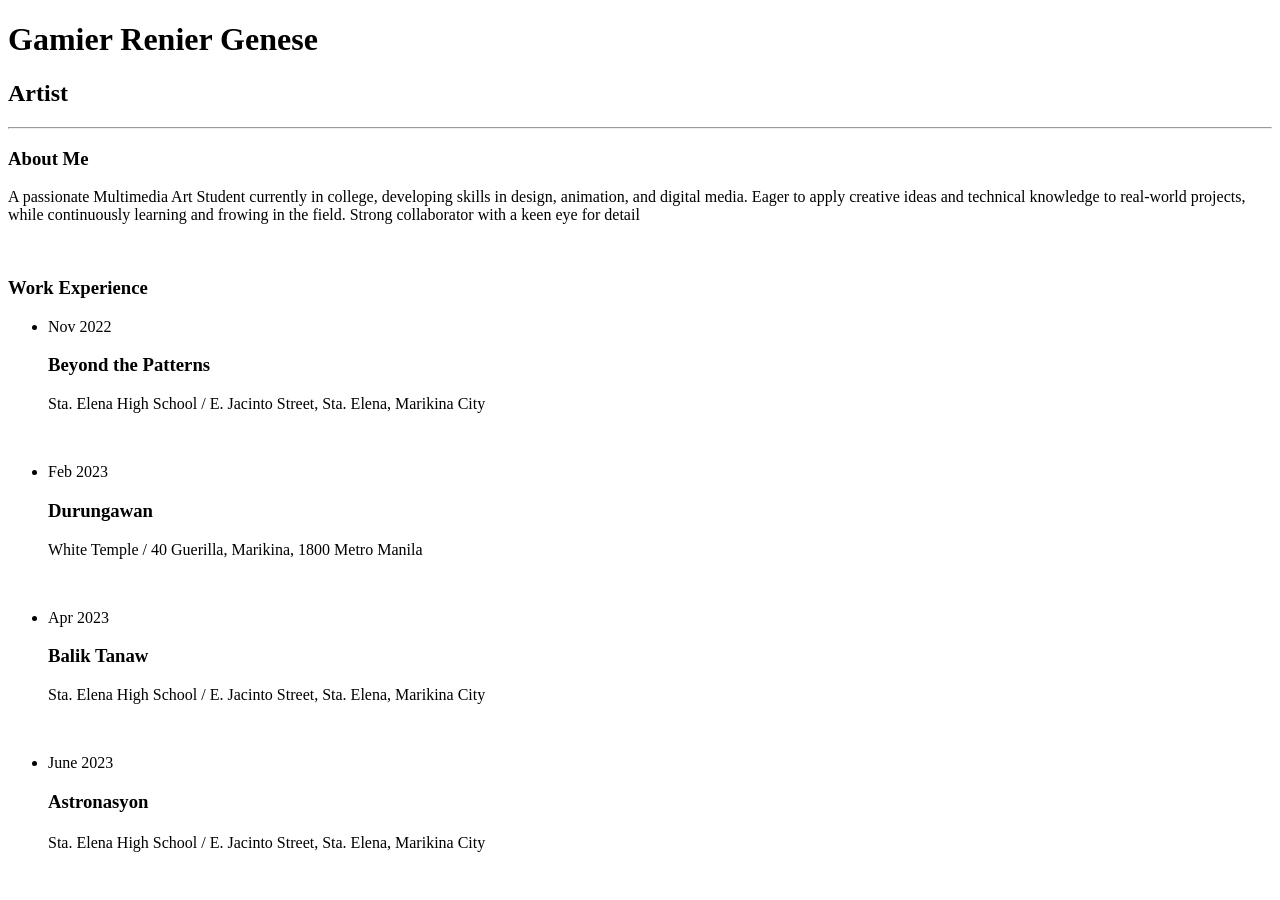
==== index.html @ 8a008257 "pag lasing dun ka lang malambing" ====
<!DOCTYPE html>
<html lang="en">
<head>
    <meta charset="UTF-8">
    <meta name="viewport" content="width=device-width, initial-scale=1.0">
    <title>Gamier Resume</title>
</head>
<body>
    <h1>Gamier Renier Genese</h1>
    <h2>Artist</h2>
    <hr>
    <h3>About Me</h3>
    <p>A passionate Multimedia Art Student currently in college, developing skills in design, animation, and digital media. Eager to apply creative ideas and technical 
    knowledge to real-world projects, while continuously learning and frowing in the field. Strong collaborator with a keen eye for detail</p><br>
    <h3>Work Experience</h3>
    <p><ul><li>Nov 2022</p>
    <h3>Beyond the Patterns</h3>
    <p>Sta. Elena High School / E. Jacinto Street, Sta. Elena, Marikina City</p><br>
    <p><li>Feb 2023</p>
    <h3>Durungawan</h3>
    <p>White Temple / 40 Guerilla, Marikina, 1800 Metro Manila</p><br>
    <p><li>Apr 2023</p>
    <h3>Balik Tanaw</h3>
    <p>Sta. Elena High School / E. Jacinto Street, Sta. Elena, Marikina City</p><br>
    <p><li>June 2023 </p>
    <h3>Astronasyon</h3>
    <h4></h4>
    <p>Sta. Elena High School / E. Jacinto Street, Sta. Elena, Marikina City</p>
</body>
</html
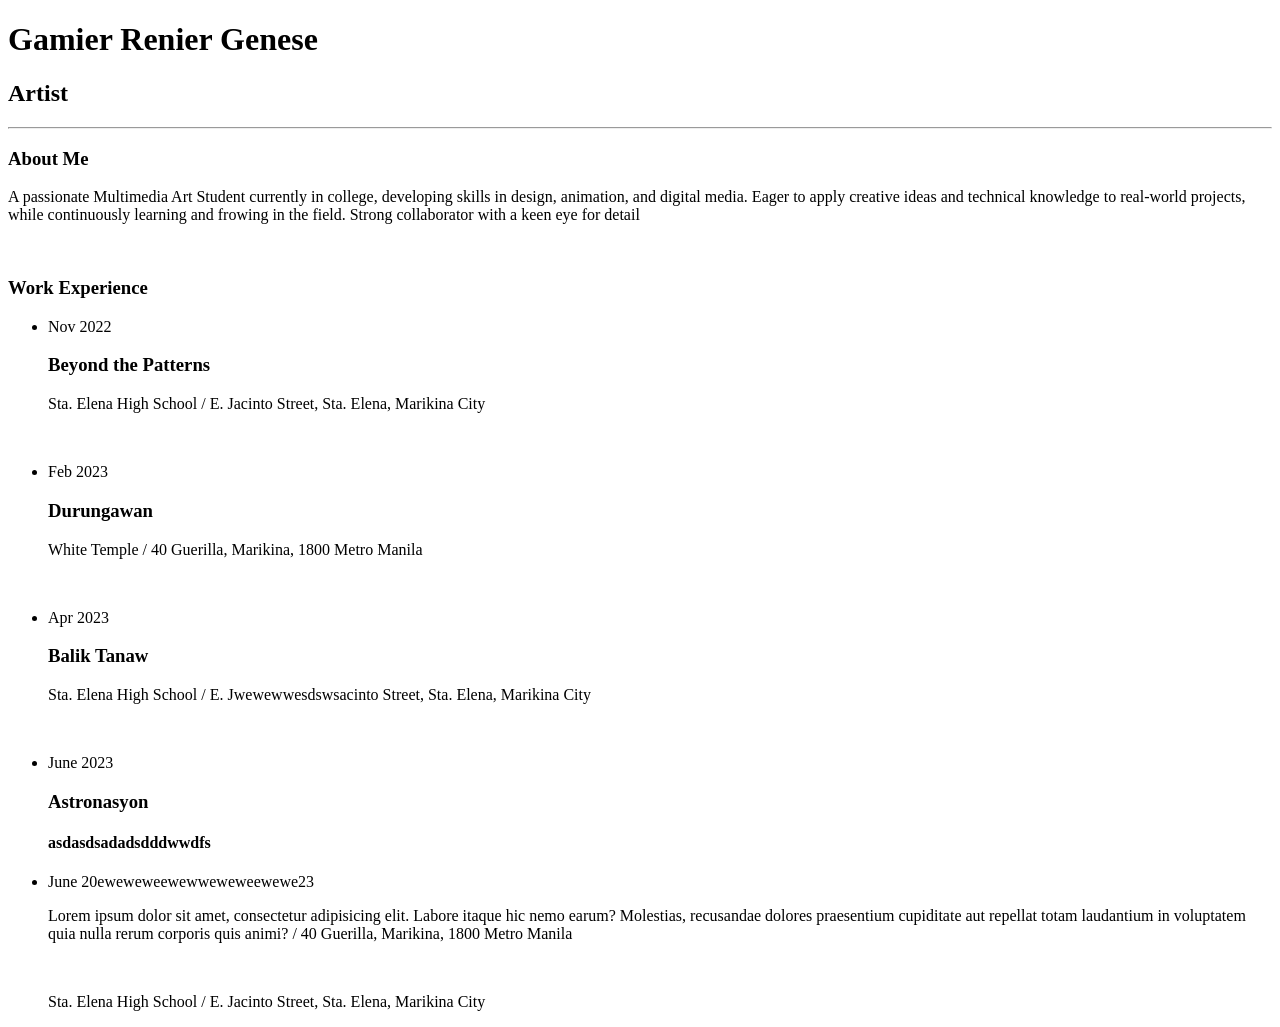
==== commit b46aa9a8: "wala lang" ====
--- a/index.html
+++ b/index.html
@@ -21,10 +21,12 @@
     <p>White Temple / 40 Guerilla, Marikina, 1800 Metro Manila</p><br>
     <p><li>Apr 2023</p>
     <h3>Balik Tanaw</h3>
-    <p>Sta. Elena High School / E. Jacinto Street, Sta. Elena, Marikina City</p><br>
+    <p>Sta. Elena High School / E. Jwewewwesdswsacinto Street, Sta. Elena, Marikina City</p><br>
     <p><li>June 2023 </p>
     <h3>Astronasyon</h3>
-    <h4></h4>
+    <h4>asdasdsadadsdddwwdfs</h4>
+    <p><li>June 20eweweweewewweweweewewe23 </p>
+        <p>Lorem ipsum dolor sit amet, consectetur adipisicing elit. Labore itaque hic nemo earum? Molestias, recusandae dolores praesentium cupiditate aut repellat totam laudantium in voluptatem quia nulla rerum corporis quis animi?  / 40 Guerilla, Marikina, 1800 Metro Manila</p><br>
     <p>Sta. Elena High School / E. Jacinto Street, Sta. Elena, Marikina City</p>
 </body>
 </html
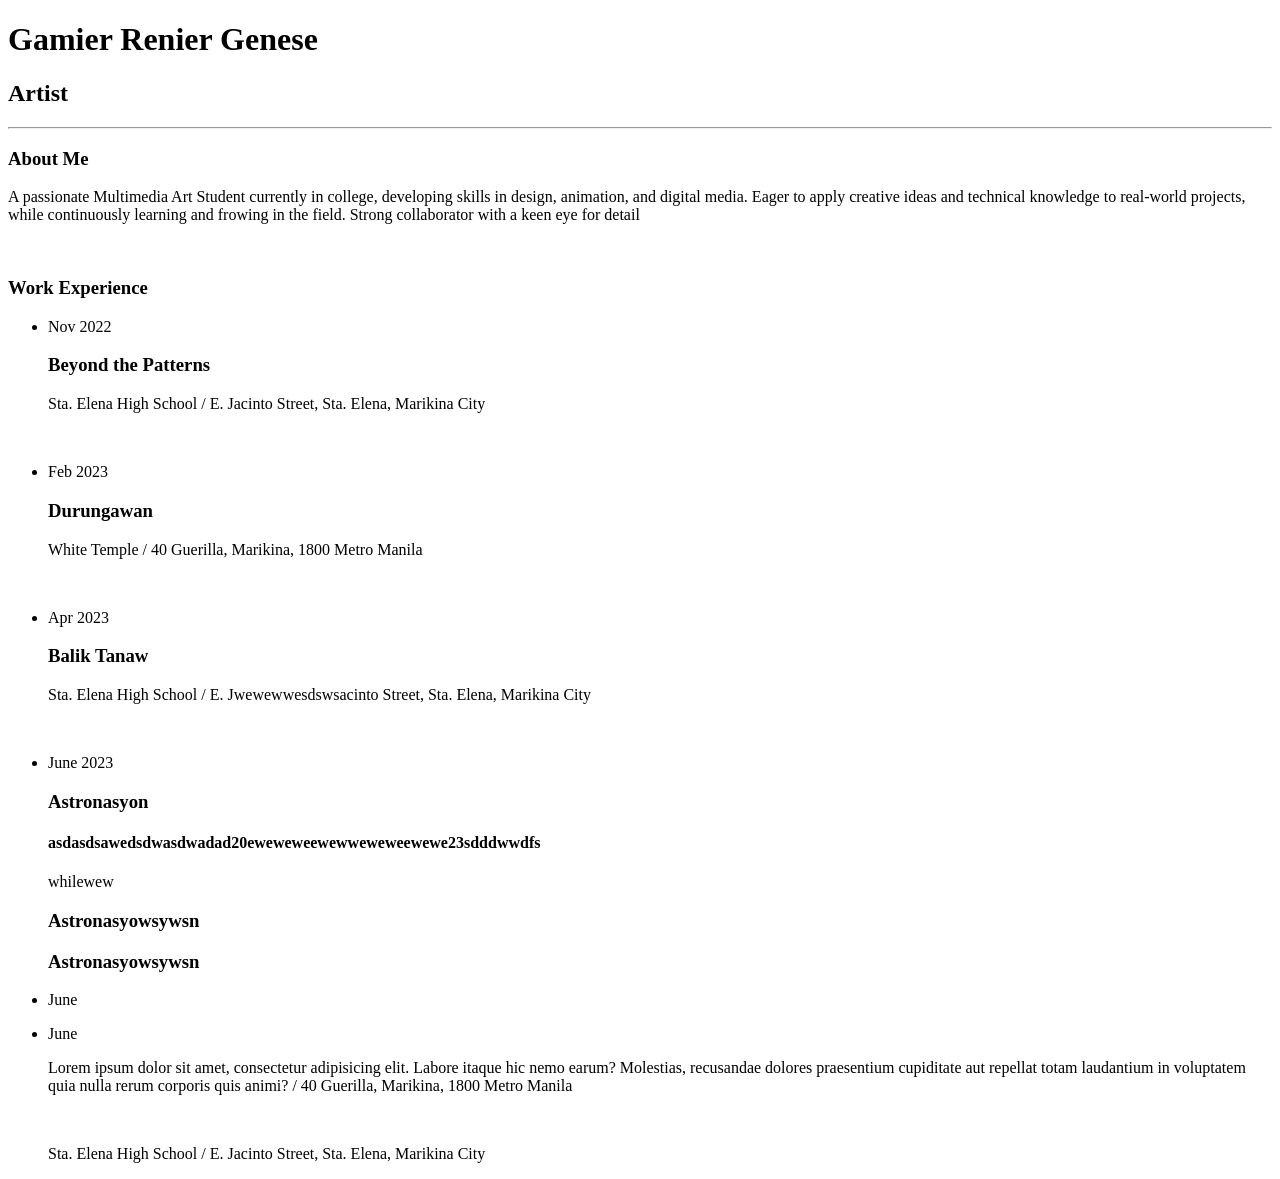
==== commit 8432a0c6: "wala na 'to" ====
--- a/index.html
+++ b/index.html
@@ -24,8 +24,12 @@
     <p>Sta. Elena High School / E. Jwewewwesdswsacinto Street, Sta. Elena, Marikina City</p><br>
     <p><li>June 2023 </p>
     <h3>Astronasyon</h3>
-    <h4>asdasdsadadsdddwwdfs</h4>
-    <p><li>June 20eweweweewewweweweewewe23 </p>
+    <h4>asdasdsawedsdwasdwadad20eweweweewewweweweewewe23sdddwwdfs</h4>whilewew
+    <h3>Astronasyowsywsn</h3>
+    <h3>Astronasyowsywsn</h3>
+    <p><li>June  </p>
+        
+    <p><li>June  </p>
         <p>Lorem ipsum dolor sit amet, consectetur adipisicing elit. Labore itaque hic nemo earum? Molestias, recusandae dolores praesentium cupiditate aut repellat totam laudantium in voluptatem quia nulla rerum corporis quis animi?  / 40 Guerilla, Marikina, 1800 Metro Manila</p><br>
     <p>Sta. Elena High School / E. Jacinto Street, Sta. Elena, Marikina City</p>
 </body>
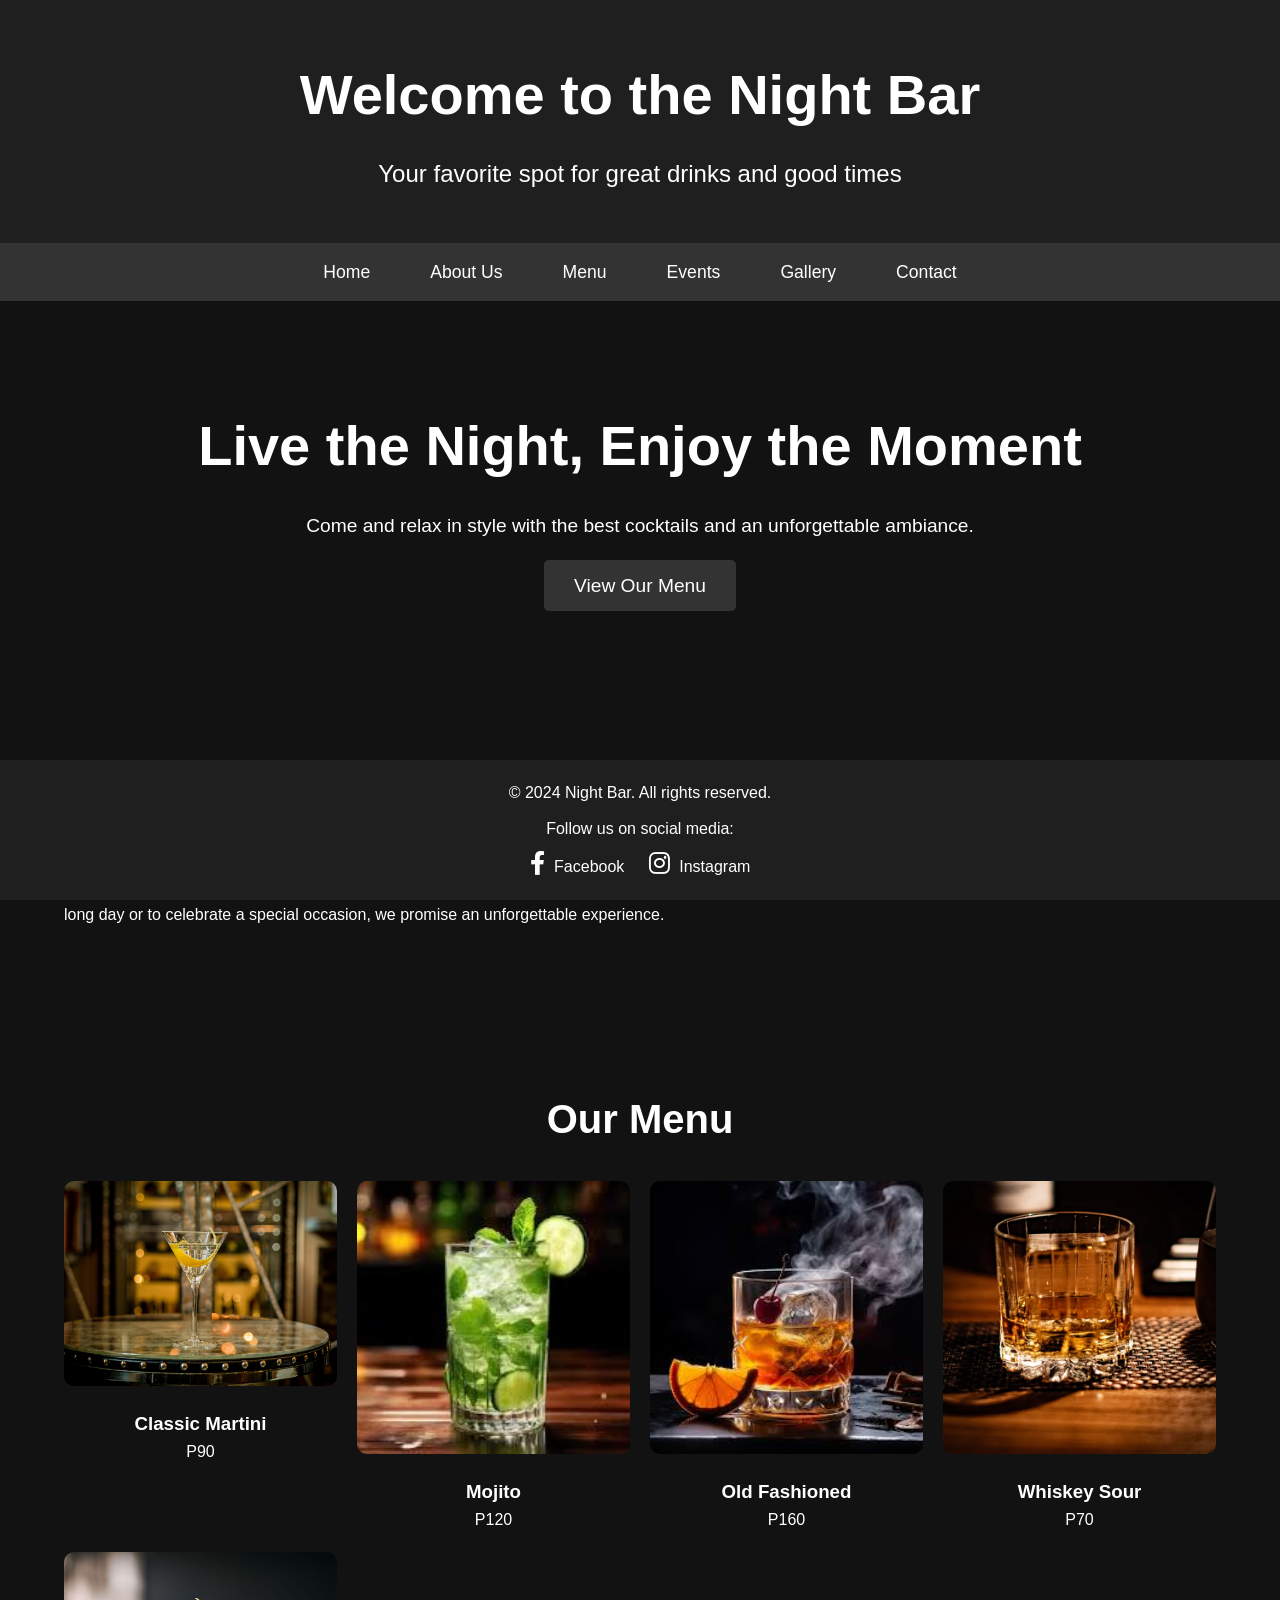
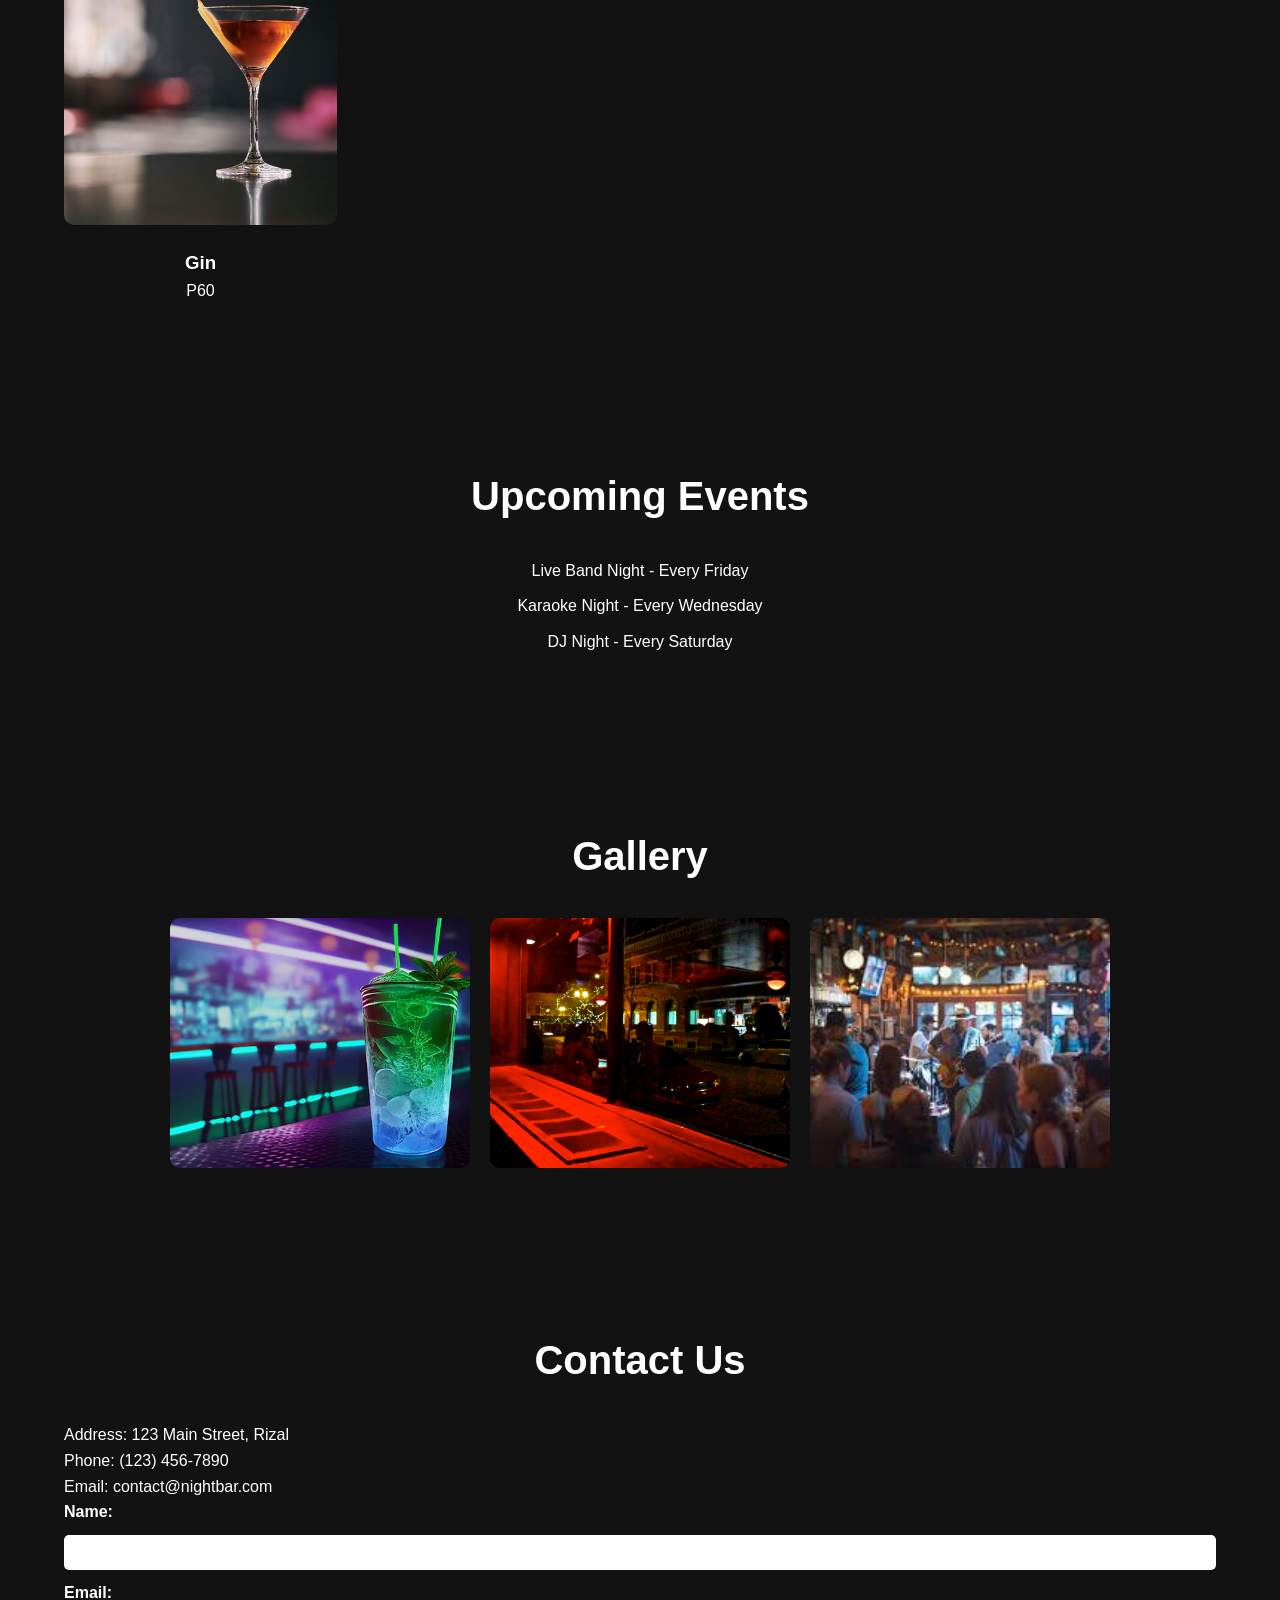
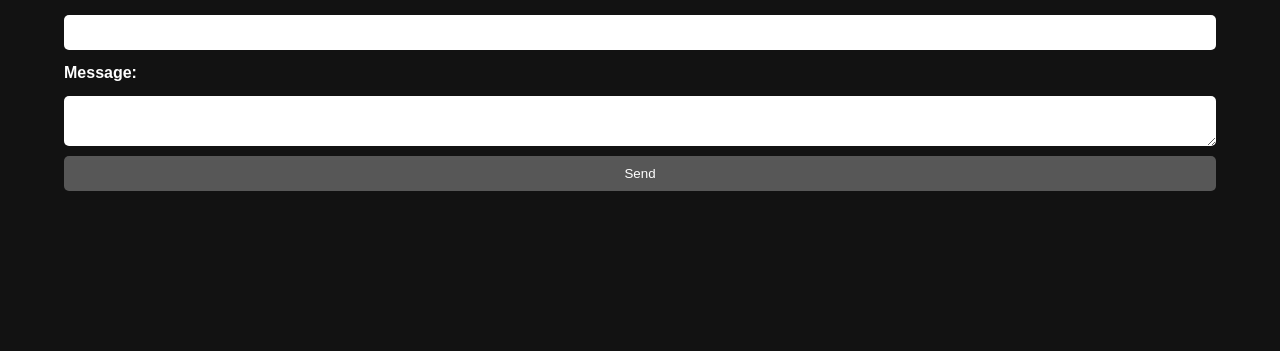
==== commit 0c8caffb: "mema" ====
--- a/index.html
+++ b/index.html
@@ -3,34 +3,140 @@
 <head>
     <meta charset="UTF-8">
     <meta name="viewport" content="width=device-width, initial-scale=1.0">
-    <title>Gamier Resume</title>
+    <title>Night Bar</title>
+    <link rel="stylesheet" href="./assets/css/style.css">
+    <!-- Font Awesome for social media icons -->
+    <link rel="stylesheet" href="https://cdnjs.cloudflare.com/ajax/libs/font-awesome/6.0.0-beta3/css/all.min.css">
 </head>
 <body>
-    <h1>Gamier Renier Genese</h1>
-    <h2>Artist</h2>
-    <hr>
-    <h3>About Me</h3>
-    <p>A passionate Multimedia Art Student currently in college, developing skills in design, animation, and digital media. Eager to apply creative ideas and technical 
-    knowledge to real-world projects, while continuously learning and frowing in the field. Strong collaborator with a keen eye for detail</p><br>
-    <h3>Work Experience</h3>
-    <p><ul><li>Nov 2022</p>
-    <h3>Beyond the Patterns</h3>
-    <p>Sta. Elena High School / E. Jacinto Street, Sta. Elena, Marikina City</p><br>
-    <p><li>Feb 2023</p>
-    <h3>Durungawan</h3>
-    <p>White Temple / 40 Guerilla, Marikina, 1800 Metro Manila</p><br>
-    <p><li>Apr 2023</p>
-    <h3>Balik Tanaw</h3>
-    <p>Sta. Elena High School / E. Jwewewwesdswsacinto Street, Sta. Elena, Marikina City</p><br>
-    <p><li>June 2023 </p>
-    <h3>Astronasyon</h3>
-    <h4>asdasdsawedsdwasdwadad20eweweweewewweweweewewe23sdddwwdfs</h4>whilewew
-    <h3>Astronasyowsywsn</h3>
-    <h3>Astronasyowsywsn</h3>
-    <p><li>June  </p>
-        
-    <p><li>June  </p>
-        <p>Lorem ipsum dolor sit amet, consectetur adipisicing elit. Labore itaque hic nemo earum? Molestias, recusandae dolores praesentium cupiditate aut repellat totam laudantium in voluptatem quia nulla rerum corporis quis animi?  / 40 Guerilla, Marikina, 1800 Metro Manila</p><br>
-    <p>Sta. Elena High School / E. Jacinto Street, Sta. Elena, Marikina City</p>
+    <header>
+        <div class="container">
+            <h1>Welcome to the Night Bar</h1>
+            <p>Your favorite spot for great drinks and good times</p>
+        </div>
+    </header>
+
+    <!-- Navigation Bar -->
+    <nav>
+        <div class="container">
+            <ul>
+                <li><a href="#home">Home</a></li>
+                <li><a href="#about">About Us</a></li>
+                <li><a href="#menu">Menu</a></li>
+                <li><a href="#events">Events</a></li>
+                <li><a href="#gallery">Gallery</a></li>
+                <li><a href="#contact">Contact</a></li>
+            </ul>
+        </div>
+    </nav>
+
+    <!-- Hero Section -->
+    <section id="hero">
+        <div class="container">
+            <h2>Live the Night, Enjoy the Moment</h2>
+            <p>Come and relax in style with the best cocktails and an unforgettable ambiance.</p>
+            <a href="#menu" class="btn">View Our Menu</a>
+        </div>
+    </section>
+
+    <!-- About Us Section -->
+    <section id="about">
+        <div class="container">
+            <h2>About Us</h2>
+            <p>Welcome to Night Bar, where the night comes alive with vibrant energy, great music, and an extensive selection of drinks. Whether you're here to unwind after a long day or to celebrate a special occasion, we promise an unforgettable experience.</p>
+        </div>
+    </section>
+
+    <!-- Menu Section -->
+    <section id="menu">
+        <div class="container">
+            <h2>Our Menu</h2>
+            <div class="menu-grid">
+                <div class="menu-item">
+                    <img src="assets/img/martini.jpg" alt="Classic Martini">
+                    <h3>Classic Martini</h3>
+                    <p>P90</p>
+                </div>
+                <div class="menu-item">
+                    <img src="assets/img/mojito.jpg" alt="Mojito">
+                    <h3>Mojito</h3>
+                    <p>P120</p>
+                </div>
+                <div class="menu-item">
+                    <img src="assets/img/old.jfif" alt="Old Fashioned">
+                    <h3>Old Fashioned</h3>
+                    <p>P160</p>
+                </div>
+                <div class="menu-item">
+                    <img src="assets/img/whiskey.webp" alt="Whiskey Sour">
+                    <h3>Whiskey Sour</h3>
+                    <p>P70</p>
+                </div>
+                <div class="menu-item">
+                    <img src="assets/img/gin.jfif" alt="Gin">
+                    <h3>Gin</h3>
+                    <p>P60</p>
+                </div>
+            </div>
+        </div>
+    </section>
+
+    <!-- Events Section -->
+    <section id="events" style="text-align: center;">
+        <div class="container">
+            <h2>Upcoming Events</h2>
+            <ul style="list-style-type: none; padding: 0; text-align: center;">
+                <li style="margin: 10px 0;">Live Band Night - Every Friday</li>
+                <li style="margin: 10px 0;">Karaoke Night - Every Wednesday</li>
+                <li style="margin: 10px 0;">DJ Night - Every Saturday</li>
+            </ul>
+        </div>
+    </section>
+
+    <!-- Gallery Section -->
+    <section id="gallery">
+        <div class="container">
+            <h2>Gallery</h2>
+            <div class="gallery-grid" style="display: flex; justify-content: center; gap: 20px;">
+                <img src="assets/img/refreshment-cocktail-night-club-generative-ai_188544-12136.avif" alt="Bar Interior" style="width: 300px; height: 250px; object-fit: cover; border-radius: 10px;">
+                <img src="assets/img/5088640906_cfcb7d07fb_b.jpg" alt="Cocktails" style="width: 300px; height: 250px; object-fit: cover; border-radius: 10px;">
+                <img src="assets/img/images1.jpg" alt="Live Band" style="width: 300px; height: 250px; object-fit: cover; border-radius: 10px;">
+            </div>
+        </div>
+    </section>
+
+    <!-- Contact Section -->
+    <section id="contact">
+        <div class="container">
+            <h2>Contact Us</h2>
+            <p>Address: 123 Main Street, Rizal</p>
+            <p>Phone: (123) 456-7890</p>
+            <p>Email: contact@nightbar.com</p>
+            <form action="submit_form.php" method="post">
+                <label for="name">Name:</label>
+                <input type="text" id="name" name="name" required>
+                <label for="email">Email:</label>
+                <input type="email" id="email" name="email" required>
+                <label for="message">Message:</label>
+                <textarea id="message" name="message" required></textarea>
+                <button type="submit">Send</button>
+            </form>
+        </div>
+    </section>
+
+    <!-- Footer Section -->
+    <footer>
+        <div class="container">
+            <p>&copy; 2024 Night Bar. All rights reserved.</p>
+            <p>Follow us on social media:</p>
+            <a href="https://www.facebook.com/yourpage" target="_blank" class="social-icon">
+                <i class="fab fa-facebook-f"></i> Facebook
+            </a>
+            <a href="https://www.instagram.com/yourprofile" target="_blank" class="social-icon">
+                <i class="fab fa-instagram"></i> Instagram
+            </a>
+        </div>
+    </footer>
+
 </body>
-</html+</html>
--- a/assets/css/style.css
+++ b/assets/css/style.css
@@ -0,0 +1,207 @@
+/* Global Styles */
+* {
+    margin: 0;
+    padding: 0;
+    box-sizing: border-box;
+}
+
+body {
+    font-family: 'Arial', sans-serif;
+    background-color: #121212;
+    color: #fff;
+    line-height: 1.6;
+    padding-bottom: 80px; /* Add space for the footer */
+}
+
+/* Container for Centralized Content */
+.container {
+    width: 90%;
+    max-width: 1200px;
+    margin: 0 auto;
+}
+
+/* Header Styles */
+header {
+    background-color: #1f1f1f;
+    padding: 50px 0;
+    text-align: center;
+    color: #fff;
+}
+
+header h1 {
+    font-size: 3.5em;
+    margin-bottom: 15px;
+}
+
+header p {
+    font-size: 1.5em;
+}
+
+/* Navigation Bar Styles */
+nav {
+    background-color: #333;
+    padding: 15px 0;
+    position: sticky;
+    top: 0;
+    z-index: 1000;
+}
+
+nav ul {
+    display: flex;
+    justify-content: center;
+    list-style-type: none;
+    padding: 0;
+}
+
+nav ul li {
+    margin: 0 20px;
+}
+
+nav ul li a {
+    color: #fff;
+    text-decoration: none;
+    font-size: 1.1em;
+    padding: 10px;
+}
+
+nav ul li a:hover {
+    background-color: #575757;
+    border-radius: 5px;
+}
+
+/* Hero Section Styles */
+#hero {
+    background: url('assets/img/hero-image.jpg') no-repeat center center/cover;
+    padding: 100px 0;
+    text-align: center;
+    color: #fff;
+}
+
+#hero h2 {
+    font-size: 3.5em;
+    margin-bottom: 20px;
+}
+
+#hero p {
+    font-size: 1.2em;
+    margin-bottom: 30px;
+}
+
+#hero .btn {
+    background-color: #333;
+    padding: 15px 30px;
+    color: #fff;
+    text-decoration: none;
+    font-size: 1.2em;
+    border-radius: 5px;
+}
+
+#hero .btn:hover {
+    background-color: #575757;
+}
+
+/* Section Styles */
+section {
+    padding: 80px 0;
+}
+
+h2 {
+    font-size: 2.5em;
+    text-align: center;
+    margin-bottom: 30px;
+}
+
+/* Grid Layout for Menu */
+.menu-grid {
+    display: grid;
+    grid-template-columns: repeat(auto-fill, minmax(250px, 1fr));
+    gap: 20px;
+    text-align: center;
+}
+
+.menu-item img {
+    width: 100%;
+    border-radius: 10px;
+    margin-bottom: 15px;
+}
+
+/* Gallery Section */
+.gallery-grid {
+    display: grid;
+    grid-template-columns: repeat(auto-fill, minmax(300px, 1fr));
+    gap: 20px;
+    text-align: center;
+}
+
+.gallery-grid img {
+    width: 100%;
+    height: 250px;
+    object-fit: cover;
+    border-radius: 10px;
+    transition: transform 0.3s ease-in-out;
+}
+
+.gallery-grid img:hover {
+    transform: scale(1.1);
+}
+
+/* Contact Form Styles */
+form {
+    display: flex;
+    flex-direction: column;
+    gap: 10px;
+}
+
+form label {
+    font-weight: bold;
+}
+
+form input, form textarea {
+    padding: 10px;
+    border: none;
+    border-radius: 5px;
+}
+
+form button {
+    padding: 10px;
+    background-color: #575757;
+    color: white;
+    border: none;
+    border-radius: 5px;
+    cursor: pointer;
+}
+
+form button:hover {
+    background-color: #333333;
+}
+
+/* Footer Styles */
+footer {
+    background-color: #1f1f1f;
+    text-align: center;
+    padding: 20px;
+    position: fixed;
+    left: 0;
+    bottom: 0;
+    width: 100%;
+    z-index: 100;
+}
+
+footer p {
+    margin-bottom: 10px;
+}
+
+.social-icon {
+    color: #fff;
+    text-decoration: none;
+    margin: 0 10px;
+}
+
+.social-icon i {
+    font-size: 1.5em;
+    margin-right: 5px;
+}
+
+.social-icon:hover {
+    color: #575757;
+}
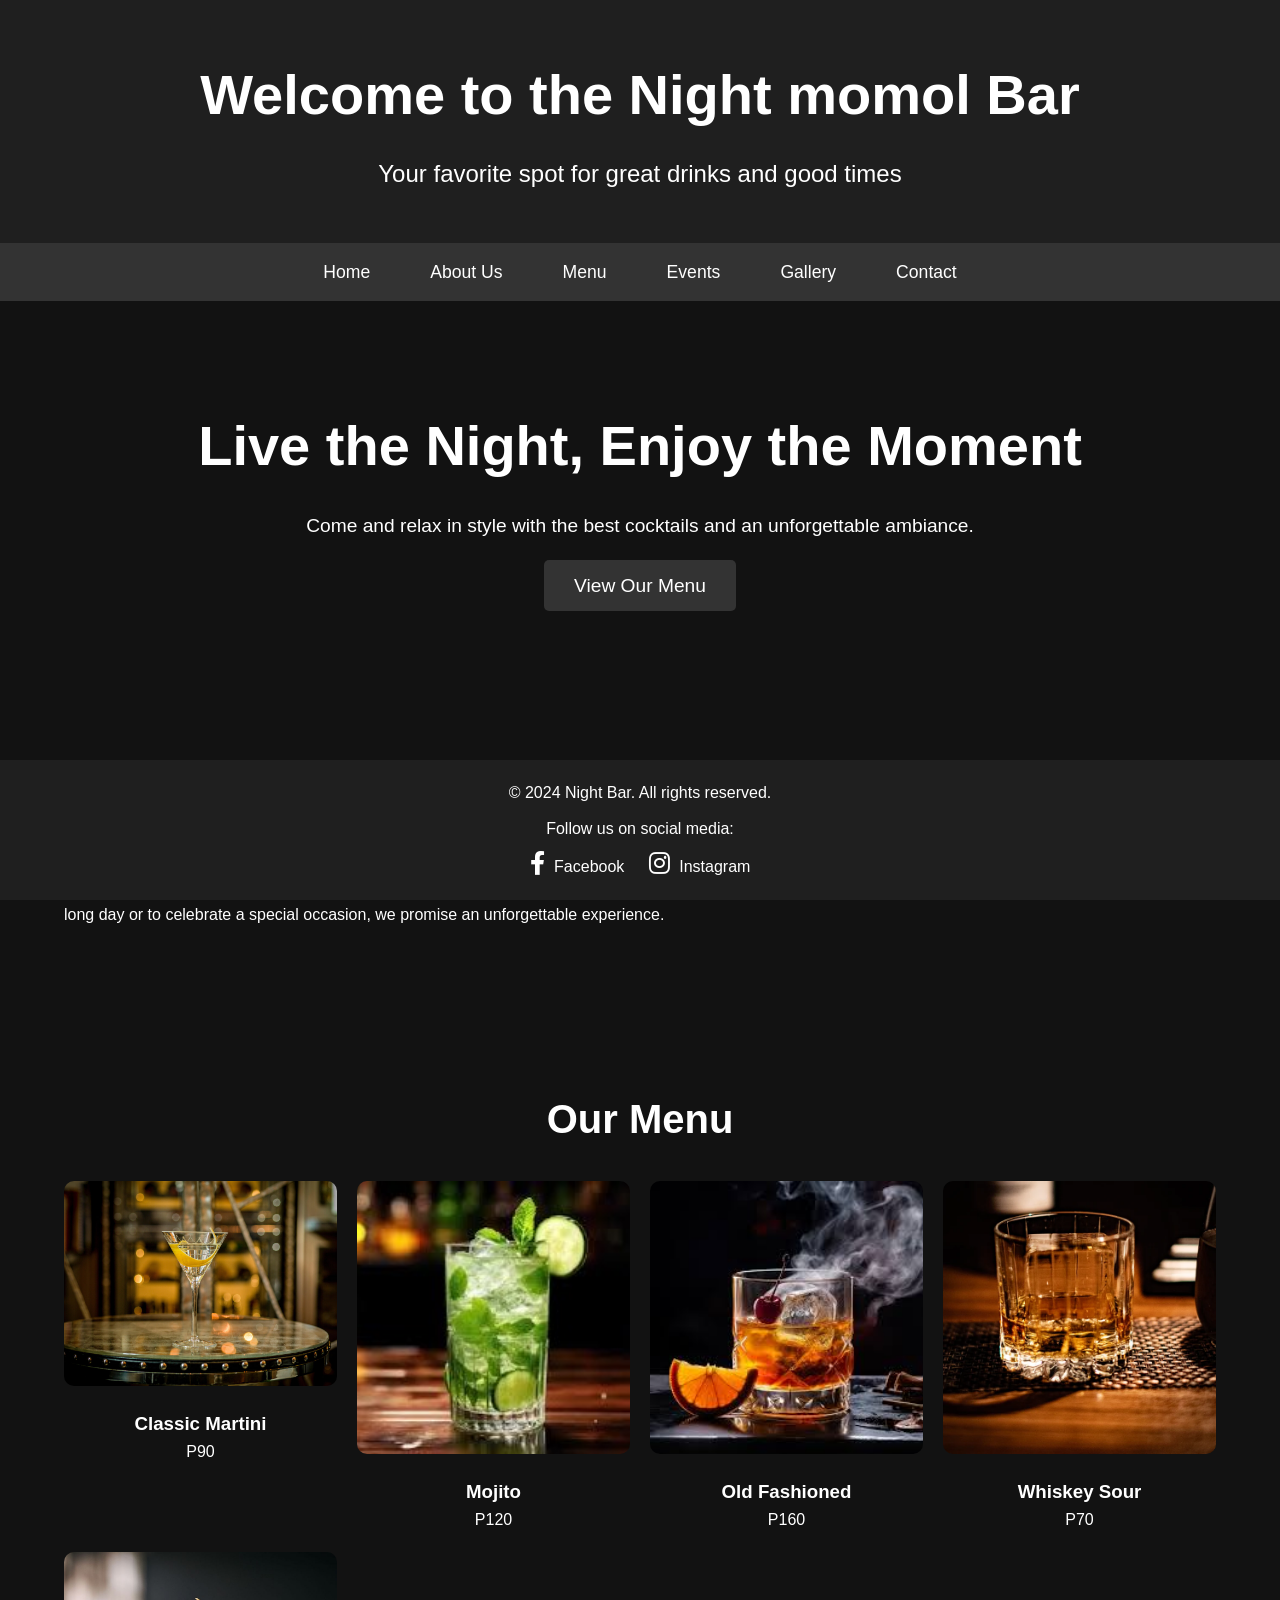
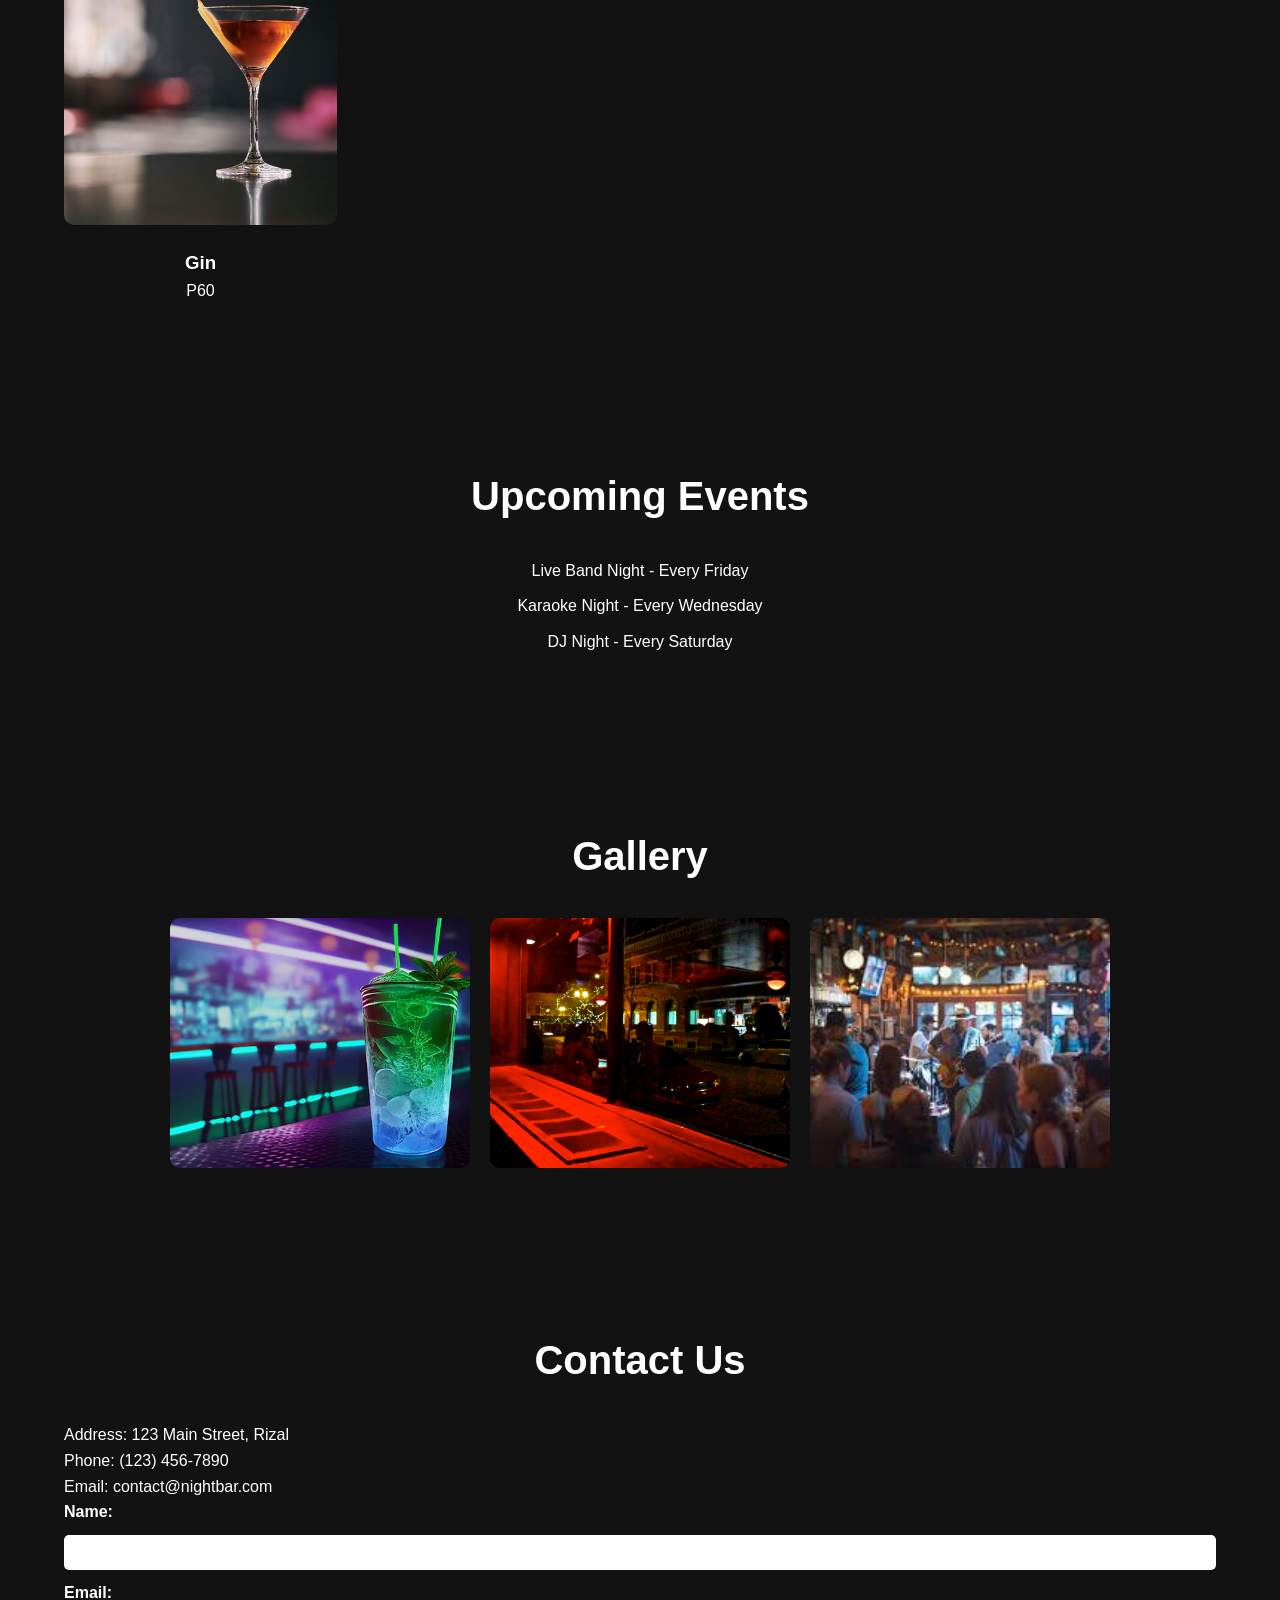
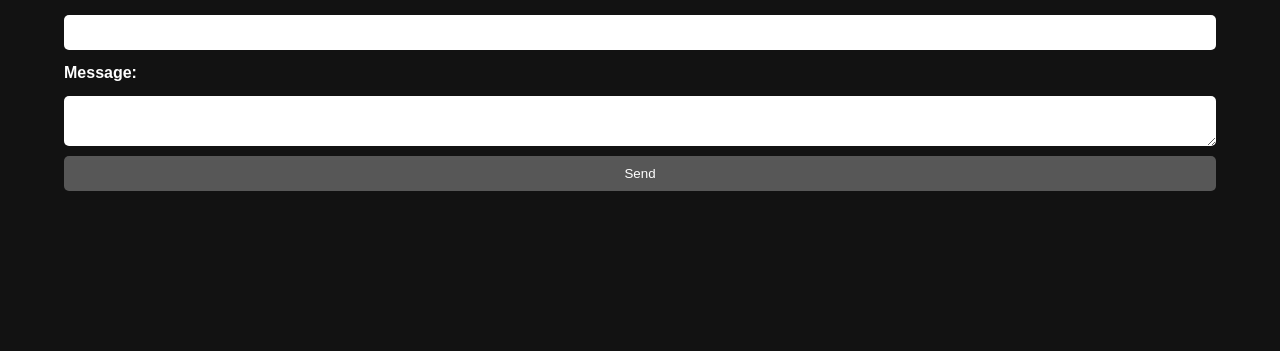
==== commit c2e9659d: "momol" ====
--- a/index.html
+++ b/index.html
@@ -11,7 +11,7 @@
 <body>
     <header>
         <div class="container">
-            <h1>Welcome to the Night Bar</h1>
+            <h1>Welcome to the Night  momol Bar</h1>
             <p>Your favorite spot for great drinks and good times</p>
         </div>
     </header>
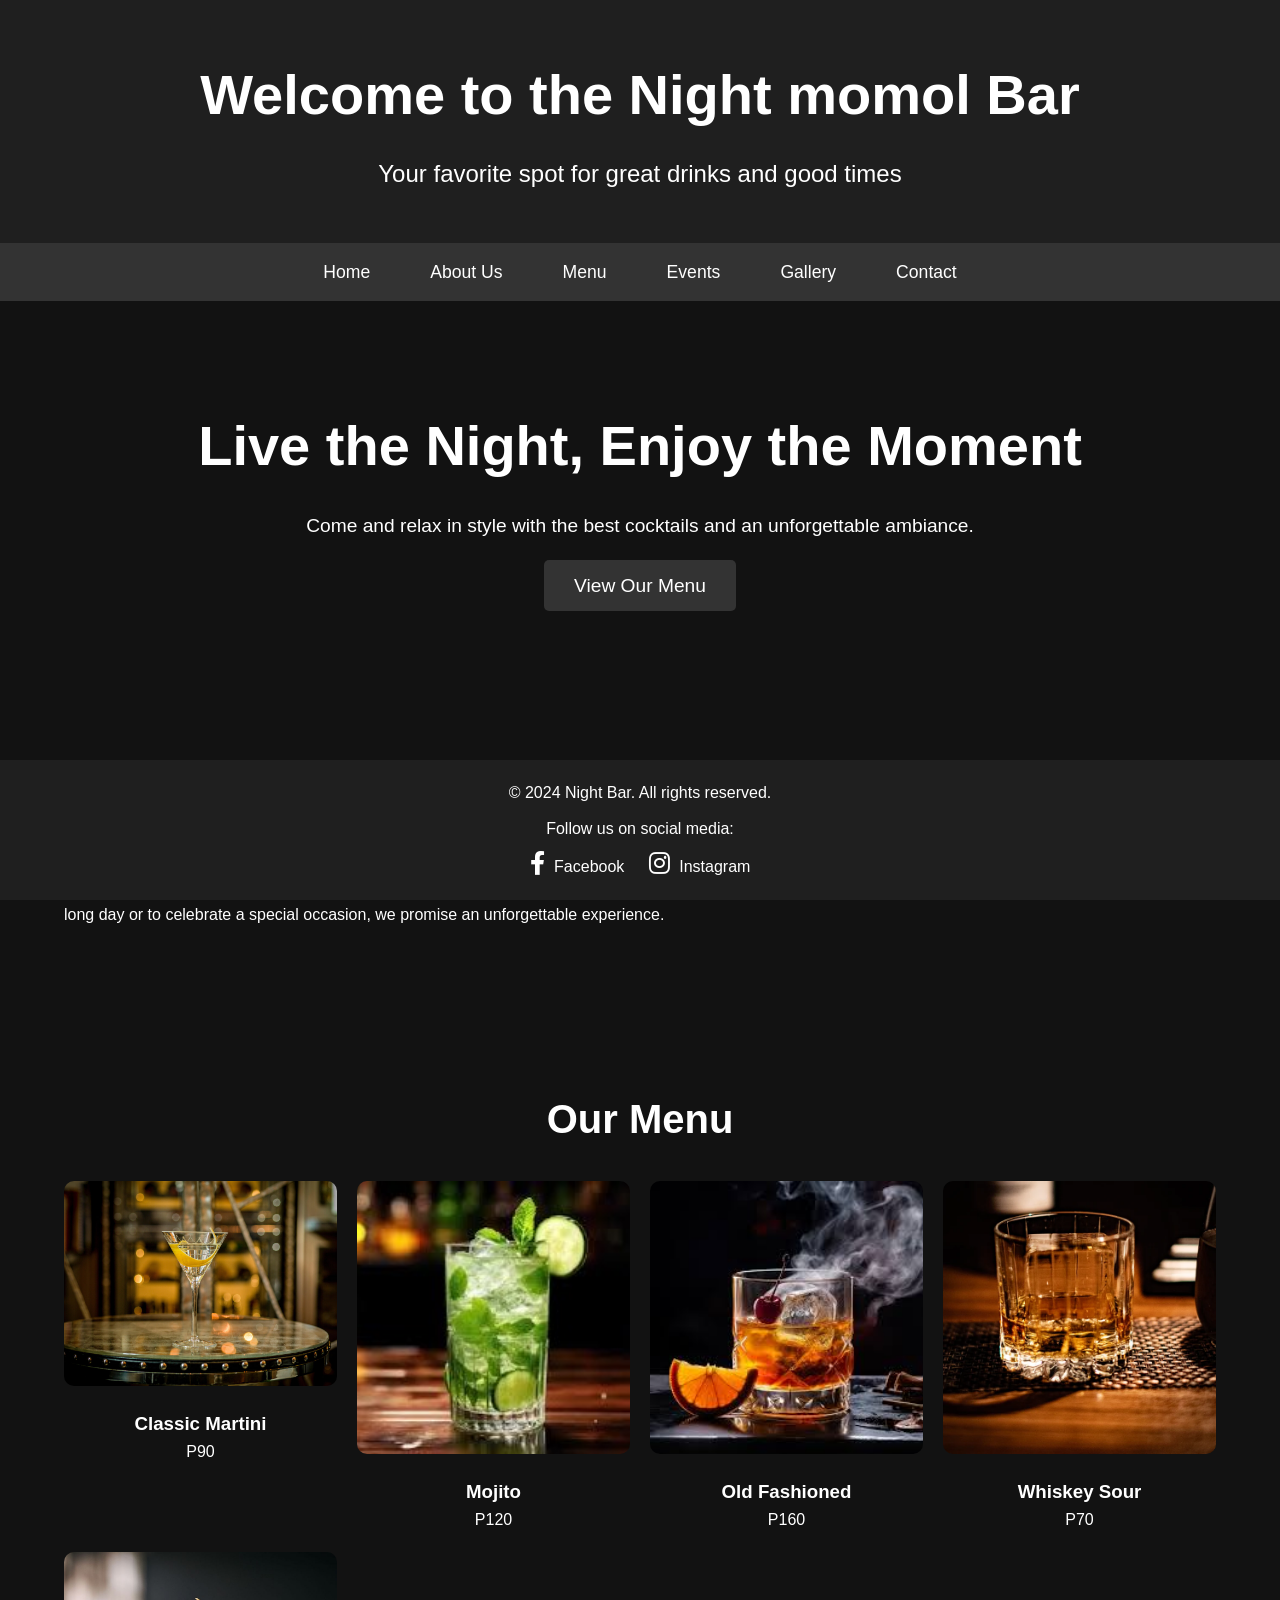
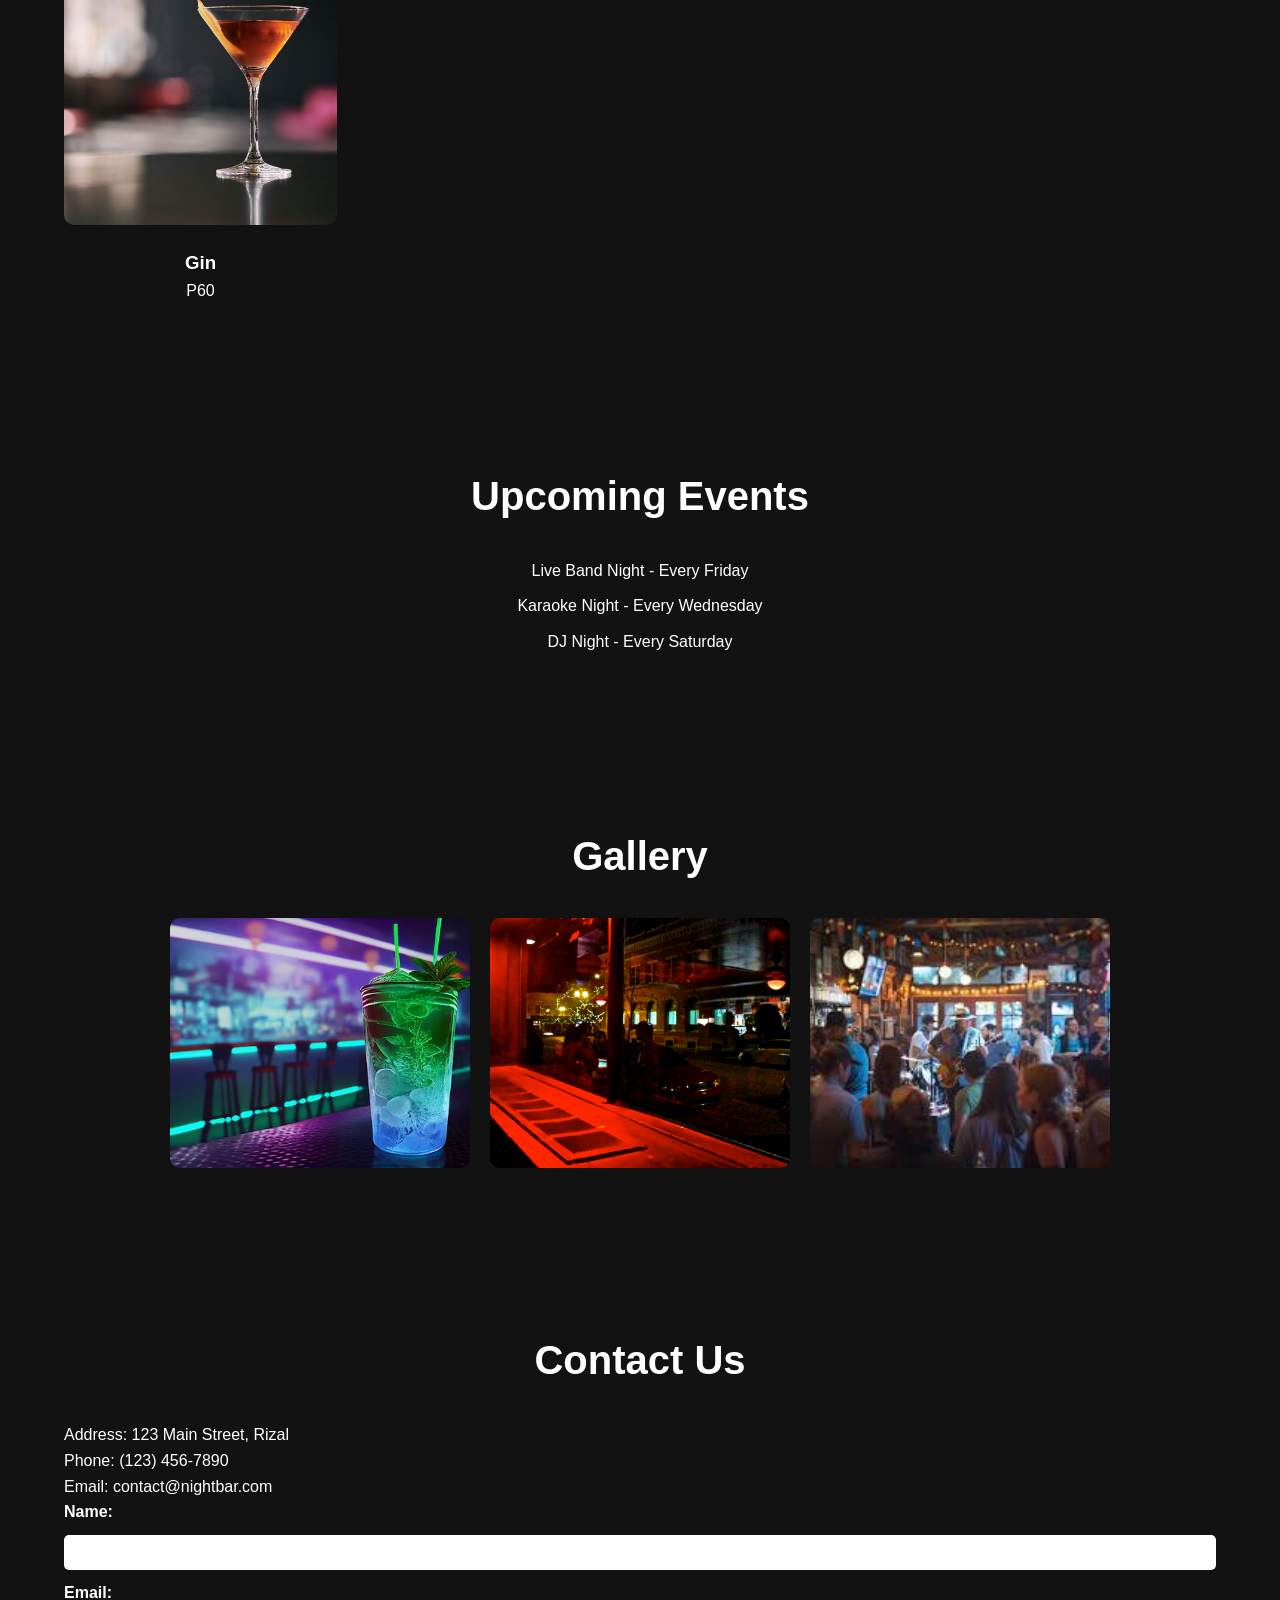
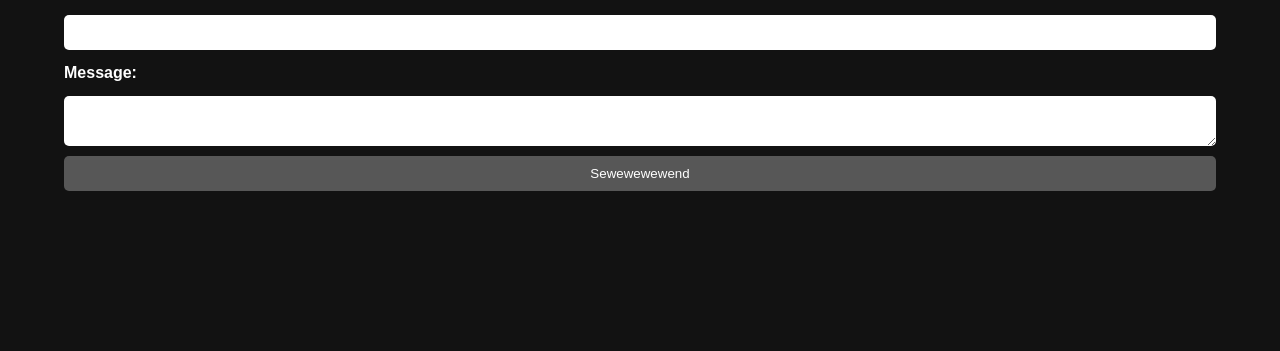
==== commit a63dfb19: "weew" ====
--- a/index.html
+++ b/index.html
@@ -119,7 +119,7 @@
                 <input type="email" id="email" name="email" required>
                 <label for="message">Message:</label>
                 <textarea id="message" name="message" required></textarea>
-                <button type="submit">Send</button>
+                <button type="submit">Sewewewewend</button>
             </form>
         </div>
     </section>
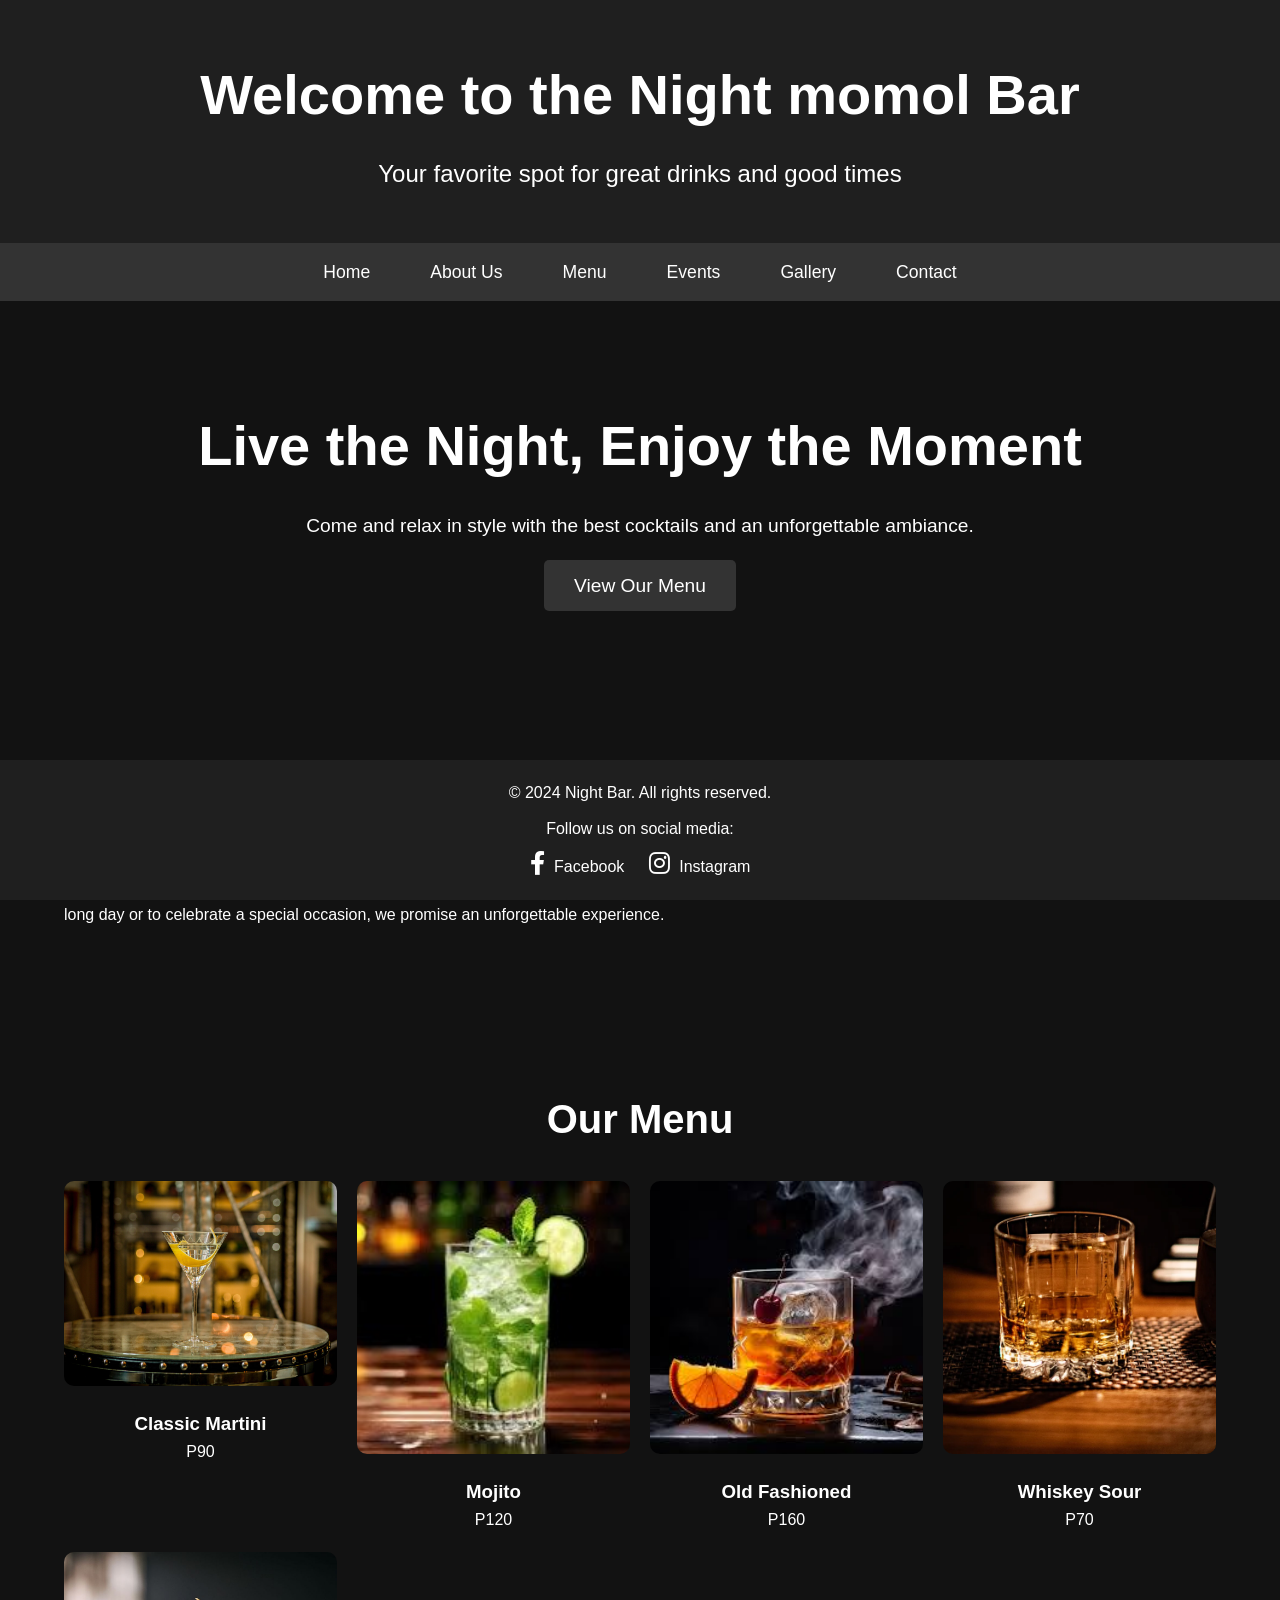
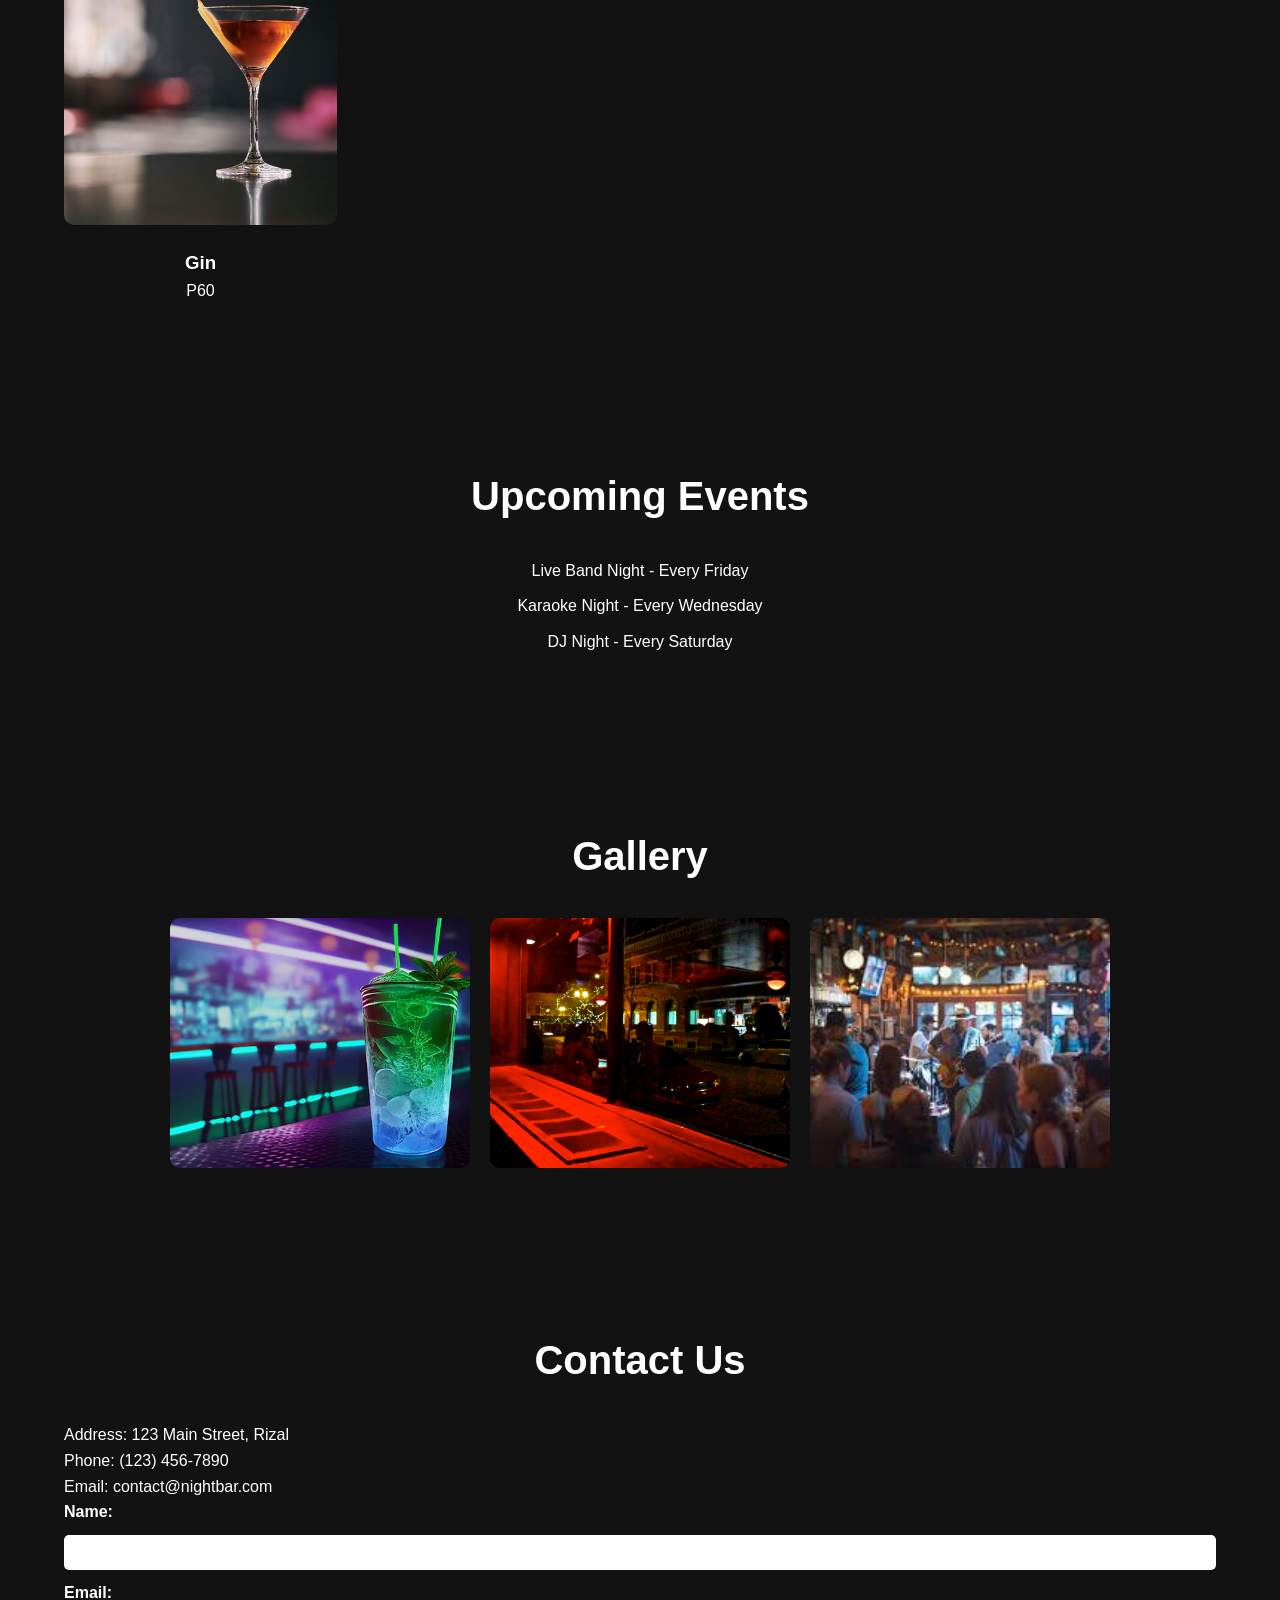
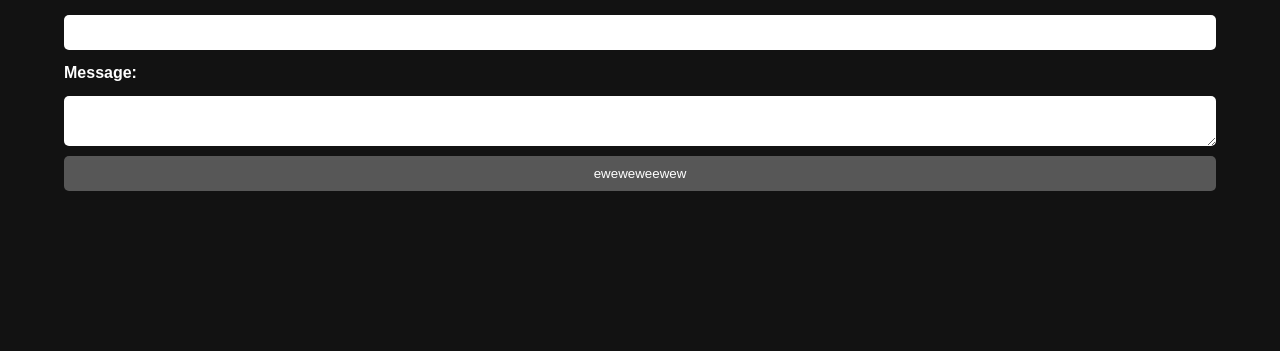
==== commit 127140fa: "wewew" ====
--- a/index.html
+++ b/index.html
@@ -119,7 +119,7 @@
                 <input type="email" id="email" name="email" required>
                 <label for="message">Message:</label>
                 <textarea id="message" name="message" required></textarea>
-                <button type="submit">Sewewewewend</button>
+                <button type="submit">eweweweewew</button>
             </form>
         </div>
     </section>
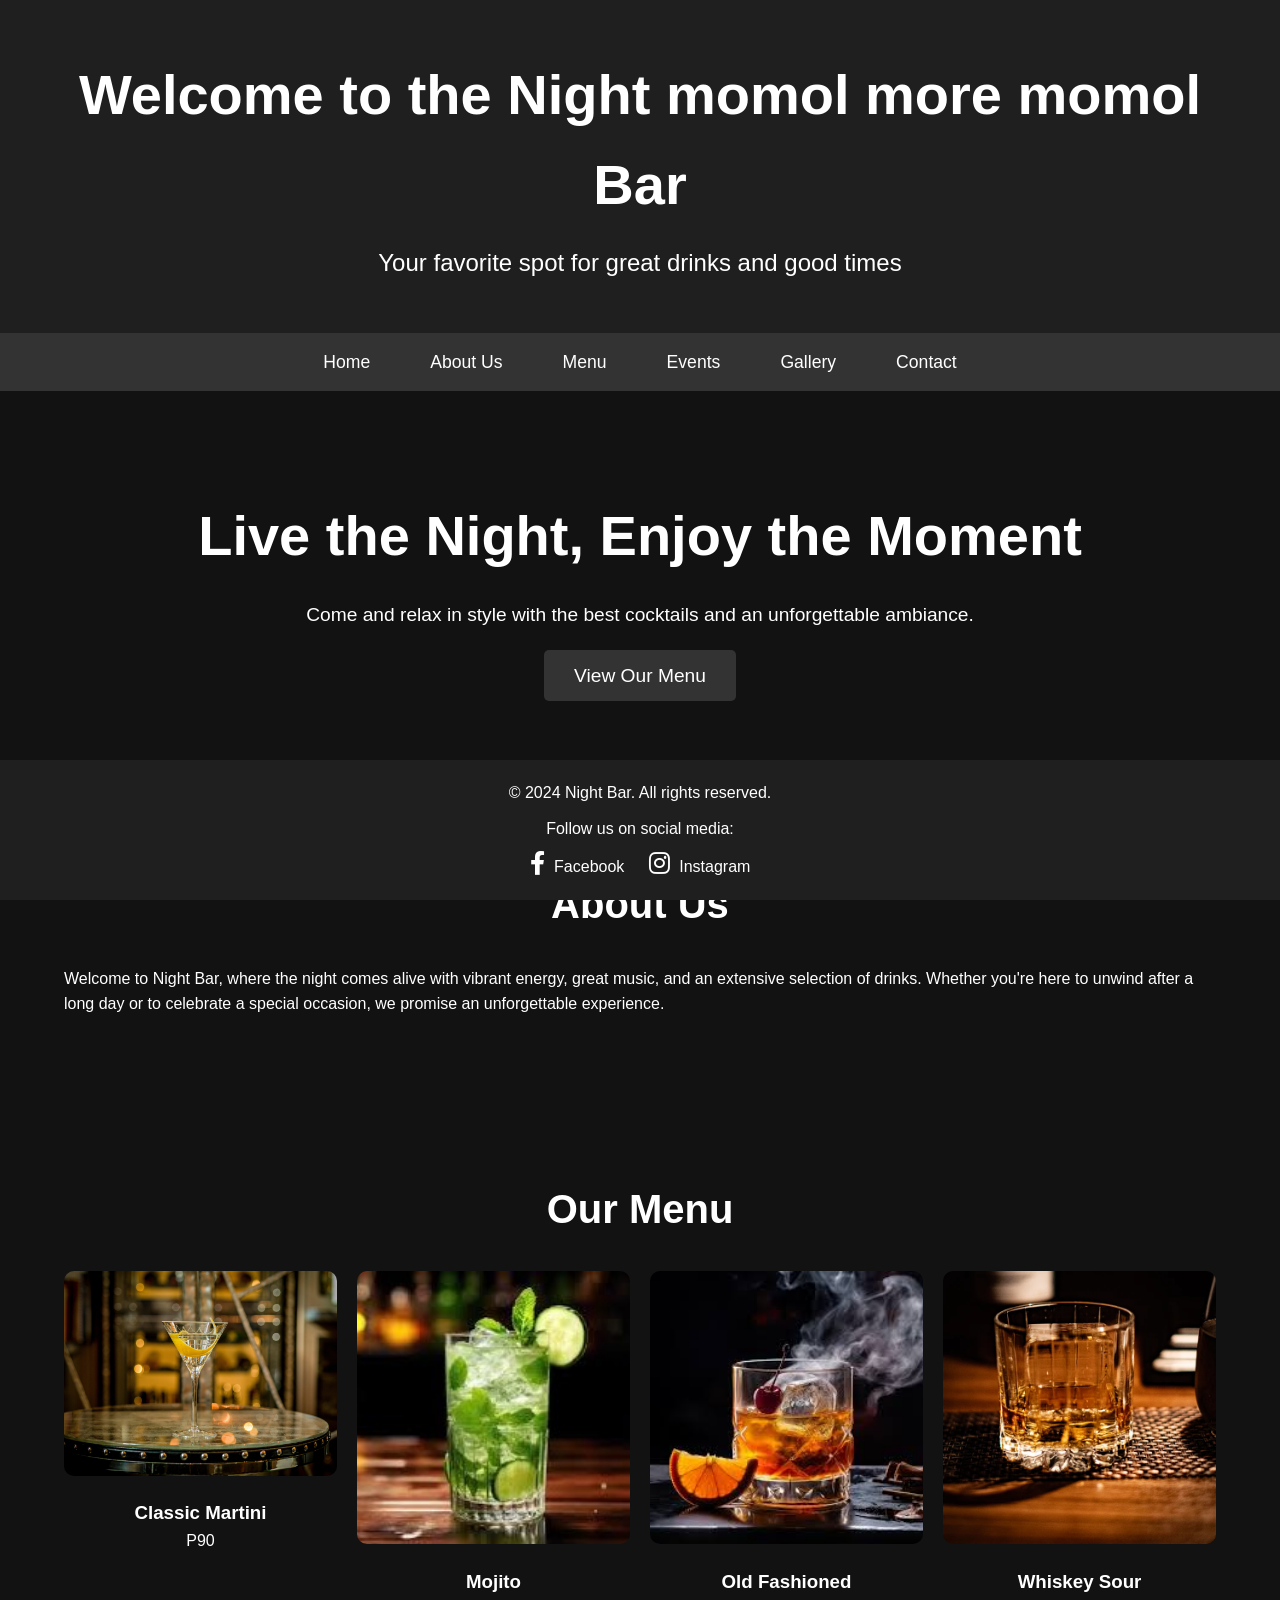
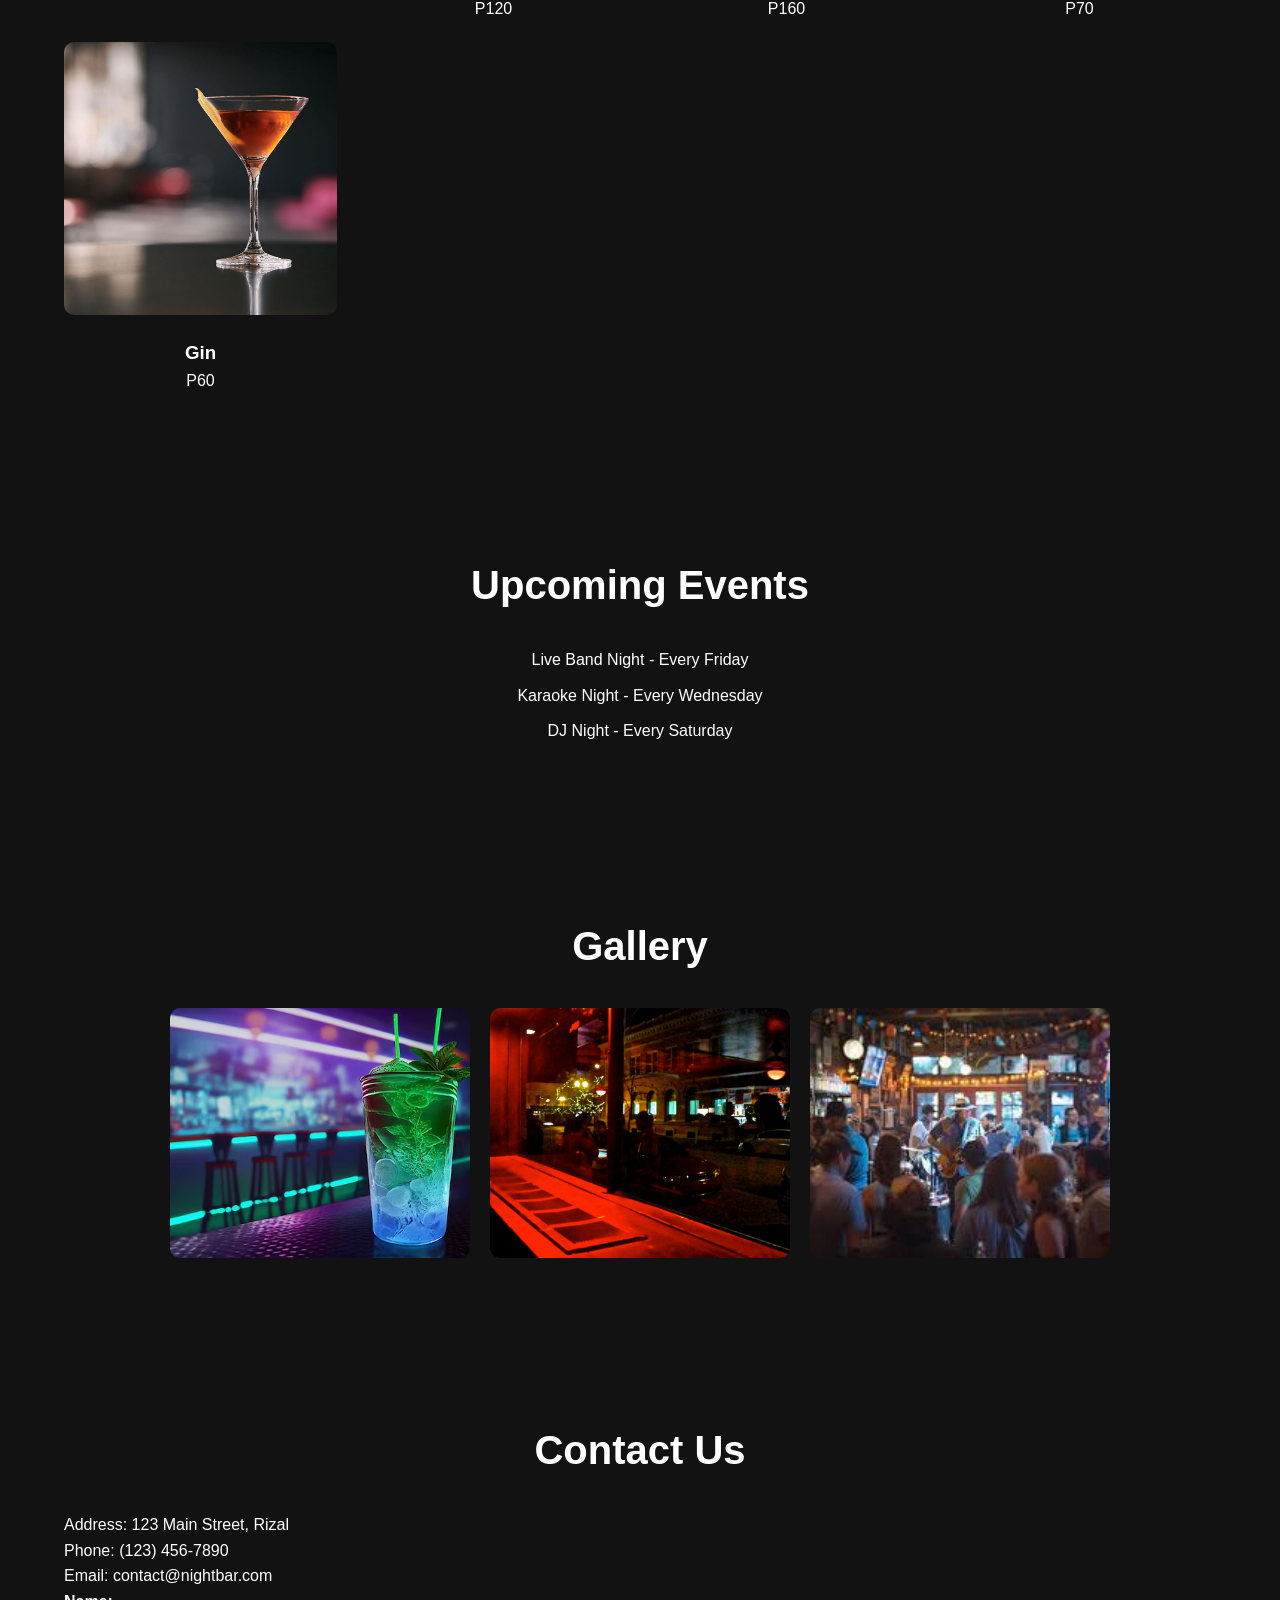
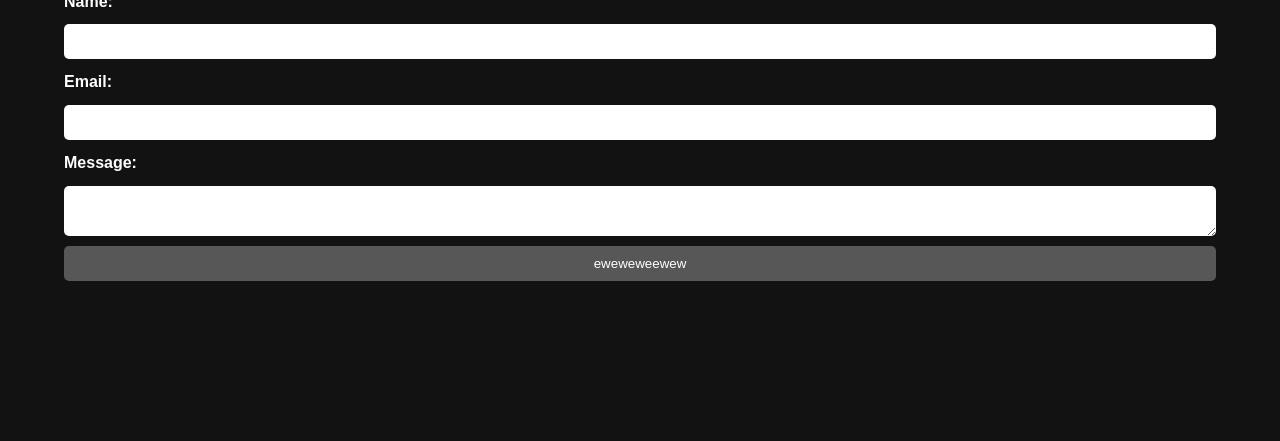
==== commit d0696315: "wewewewwewewewwewe" ====
--- a/index.html
+++ b/index.html
@@ -11,7 +11,7 @@
 <body>
     <header>
         <div class="container">
-            <h1>Welcome to the Night  momol Bar</h1>
+            <h1>Welcome to the Night  momol more momol Bar</h1>
             <p>Your favorite spot for great drinks and good times</p>
         </div>
     </header>
